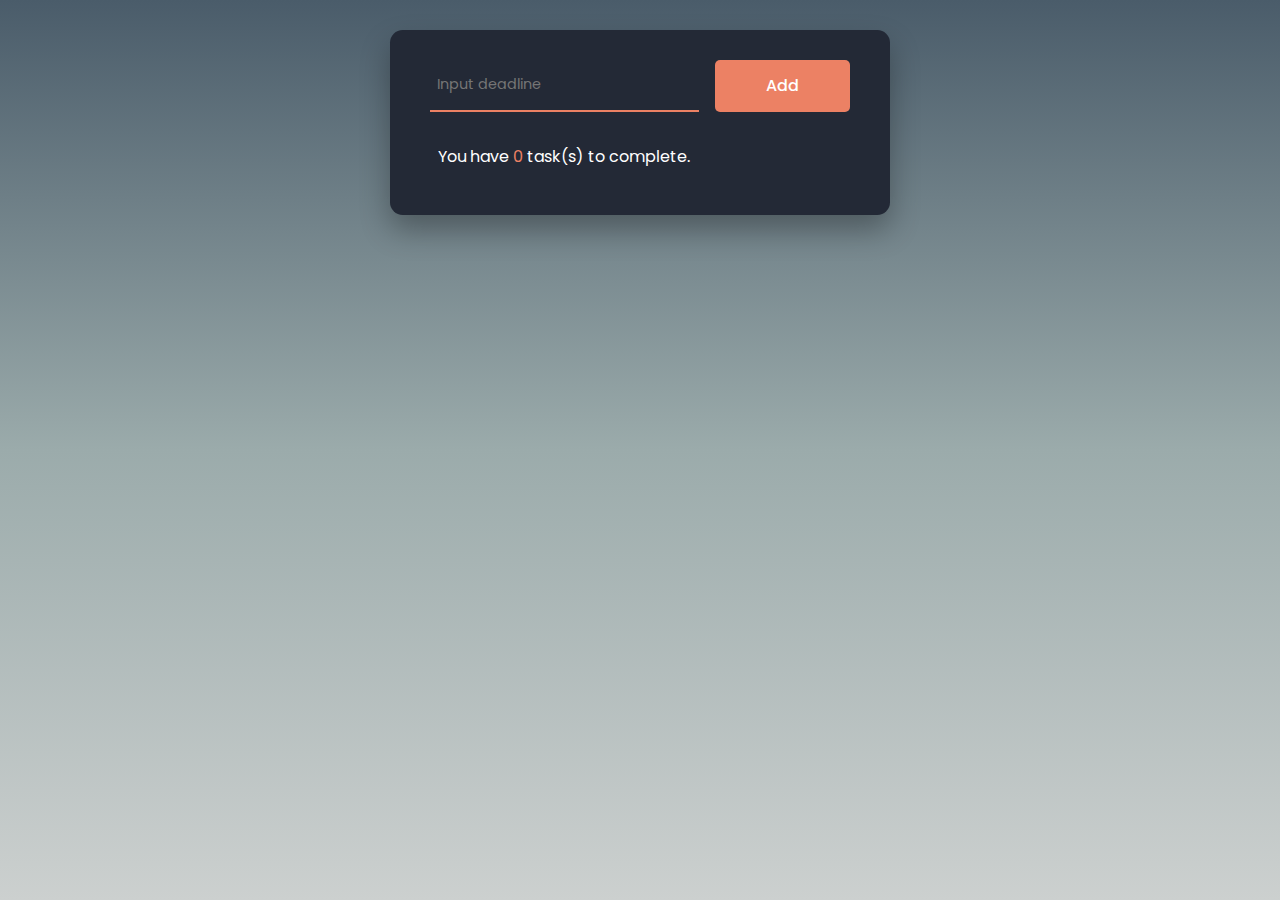
==== index.html @ cf1d8062 "first" ====
<!DOCTYPE html>
<html lang="en">
  <head>
    <meta name="viewport" content="width=device-width, initial-scale=1.0" />
    <title>To Do List</title>
    <link
      rel="stylesheet"
      href="https://cdnjs.cloudflare.com/ajax/libs/font-awesome/6.4.0/css/all.min.css"
    />
    <link
      href="https://fonts.googleapis.com/css2?family=Poppins:wght@400;600&display=swap"
      rel="stylesheet"
    />
    <link rel="stylesheet" href="style.css" />
  </head>
  <body>
    
    <div class="app">
      <div class="container">
        <div id="wrapper">
          <input type="text" placeholder="Input deadline" />
          <button id="add-btn">Add</button>
        </div>
        <div id="tasks">
          <p id="pending-tasks">
            You have <span class="count-value">0</span> task(s) to complete.
          </p>
        </div>
      </div>
      <p id="error">Input cannot be empty!</p>
      <script src="script.js"></script>
    </div>
  </body>
</html>
---- style.css ----
:root {
   --f: #06141B;
   --s: #11212D;
   --t: #253745;
   --f: #4A5C6A;
   --fi: #9BABAB;
   --s: #CCD0CF;

}


*,
*:before,
*:after {
  padding: 0;
  margin: 0;
  box-sizing: border-box;
}
body {
  height: 100vh;
  background: linear-gradient(#4A5C6A, #9BABAB, #CCD0CF);
}
.app {
  font-family: "Poppins", sans-serif;
  width: min(95vw, 500px);
  position: absolute;
  margin: auto;
  left: 0;
  right: 0;
  top: 30px;
}
.container {
  padding: 30px 40px;
  background-color: #232936;
  box-shadow: 0 15px 30px rgba(0, 0, 0, 0.3);
  border-radius: 0.8em;
}
#wrapper {
  position: relative;
  border-radius: 5px;
  display: grid;
  grid-template-columns: 8fr 4fr;
  gap: 1em;
}
#wrapper input {
  width: 100%;
  font-family: "Poppins", sans-serif;
  background-color: transparent;
  color: #ffffff;
  font-size: 0.9em;
  border: none;
  border-bottom: 2px solid #EC8164 ;
  padding: 1em 0.5em;
}
#wrapper input:focus {
  outline: none;
  border-color: #ffffff;
}
#wrapper button {
    position: relative;
    border-radius: 5px;
    font-family: "Poppins", sans-serif;
    font-weight: 500;
    font-size: 1em;
    background-color: #EC8164; 
    border: none;
    color: #ffffff; 
    cursor: pointer;
    outline: none;
    transition: background-color 0.3s ease, color 0.3s ease; 
}

#wrapper button:hover {
    background-color: #ffffff; 
    color: #EC8164; 
}

#tasks {
  margin-top: 1em;
  border-radius: 10px;
  width: 100%;
  position: relative;
  padding: 1em 0.5em;
  color: #fff
}
.task {
  background-color: #232936;
  padding: 0.8em 1em;
  display: grid;
  grid-template-columns: 1fr 8fr 2fr 2fr;
  gap: 1em;
  border-radius: 0.5em;
  box-shadow: 0 0.5em 1em rgba(0, 0, 0, 0.05);
  align-items: center;
  cursor: pointer;
}
.task:not(:first-child) {
  margin-top: 1em;
}
.task input[type="checkbox"] {
  position: relative;
  appearance: none;
  height: 20px;
  width: 20px;
  border-radius: 50%;
  border: 2px solid #e1e1e1;
}
.task input[type="checkbox"]:before {
  content: "";
  position: absolute;
  transform: translate(-50%, -50%);
  top: 50%;
  left: 50%;
}
.task input[type="checkbox"]:checked {
  background-color: #EC8164;
  border-color: #EC8164;
}
.task input[type="checkbox"]:checked:before {
  position: absolute;
  content: "\f00c";
  color: #ffffff;
  font-size: 0.8em;
  font-family: "Font Awesome 5 Free";
  font-weight: 900;
}
.task span {
  font-size: 15px;
  font-weight: 400;
  word-break: break-all;
}
.task button {
  color: #ffffff;
  width: 100%;
  padding: 1em 0;
  border-radius: 5px;
  border: none;
  cursor: pointer;
  outline: none;
}
.edit {
  background-color: #5a95ff;
}
.delete {
  background-color: #ff5c5c;
}
#pending-tasks span {
  color: #EC8164;
}
.completed {
  text-decoration: line-through;
  color: #a0a0a0;
}
#error {
  text-align: center;
  display: none;
  background-color: #232936;
  color: #ff5c5c;
  margin-top: 1.5em;
  padding: 1em 0;
  border-radius: 0.5em;
}
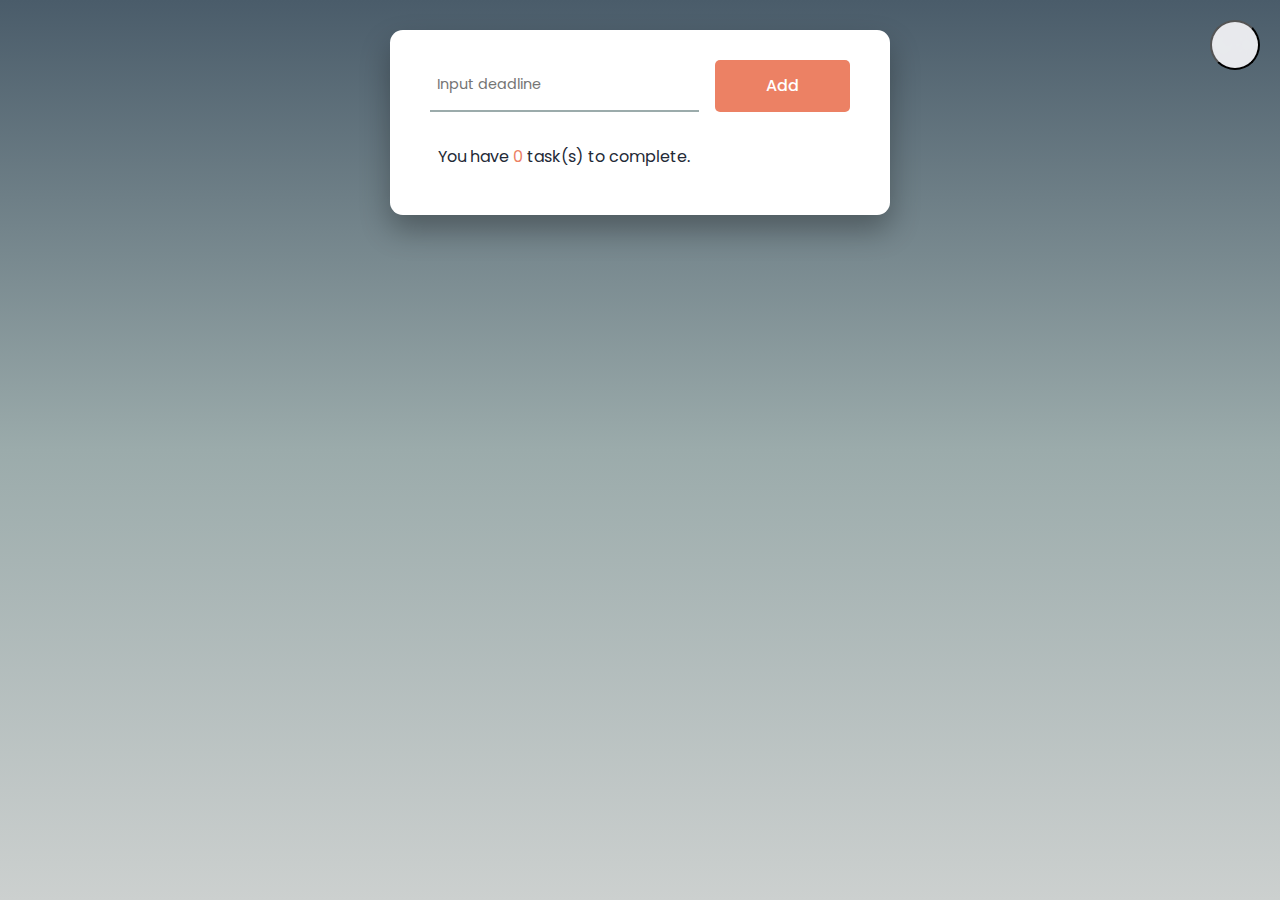
==== commit 23a76201: "second" ====
--- a/index.html
+++ b/index.html
@@ -13,22 +13,33 @@
     />
     <link rel="stylesheet" href="style.css" />
   </head>
+  
   <body>
+    <header>
+      <button id = "theme-switch">
+        <svg xmlns="http://www.w3.org/2000/svg" height="24px" viewBox="0 -960 960 960" width="24px" fill="#e8eaed"><path d="M480-120q-150 0-255-105T120-480q0-150 105-255t255-105q14 0 27.5 1t26.5 3q-41 29-65.5 75.5T444-660q0 90 63 153t153 63q55 0 101-24.5t75-65.5q2 13 3 26.5t1 27.5q0 150-105 255T480-120Z"/></svg>
+        <svg xmlns="http://www.w3.org/2000/svg" height="24px" viewBox="0 -960 960 960" width="24px" fill="#e8eaed"><path d="M480-280q-83 0-141.5-58.5T280-480q0-83 58.5-141.5T480-680q83 0 141.5 58.5T680-480q0 83-58.5 141.5T480-280ZM200-440H40v-80h160v80Zm720 0H760v-80h160v80ZM440-760v-160h80v160h-80Zm0 720v-160h80v160h-80ZM256-650l-101-97 57-59 96 100-52 56Zm492 496-97-101 53-55 101 97-57 59Zm-98-550 97-101 59 57-100 96-56-52ZM154-212l101-97 55 53-97 101-59-57Z"/></svg>
+      </button>
+    </header>
     
     <div class="app">
-      <div class="container">
-        <div id="wrapper">
-          <input type="text" placeholder="Input deadline" />
-          <button id="add-btn">Add</button>
+        <div class="container">
+          <div id="wrapper">
+            <input type="text" placeholder="Input deadline" />
+            <button id="add-btn">Add</button>
+          </div>
+          <div id="tasks">
+            <p id="pending-tasks">
+              You have <span class="count-value">0</span> task(s) to complete.
+            </p>
+          </div>
         </div>
-        <div id="tasks">
-          <p id="pending-tasks">
-            You have <span class="count-value">0</span> task(s) to complete.
-          </p>
-        </div>
-      </div>
+      
       <p id="error">Input cannot be empty!</p>
+      
       <script src="script.js"></script>
     </div>
+
+    
   </body>
 </html>--- a/style.css
+++ b/style.css
@@ -1,12 +1,24 @@
 :root {
-   --f: #06141B;
-   --s: #11212D;
-   --t: #253745;
    --f: #4A5C6A;
    --fi: #9BABAB;
    --s: #CCD0CF;
-
-}
+   --background: #232936;
+   --text: #ffffff;
+   --shadow: black;
+   --base-variant: #e8e9ed;
+   --primary-color: #3a435d;
+
+}
+
+/* .darkmode {
+  --background: #ffffff;
+   --text: #232936;
+   --base-variant: #101425;
+   --primary-color: #3a435d;
+   
+} */
+
+
 
 
 *,
@@ -16,10 +28,12 @@
   margin: 0;
   box-sizing: border-box;
 }
+
 body {
   height: 100vh;
-  background: linear-gradient(#4A5C6A, #9BABAB, #CCD0CF);
-}
+  background: linear-gradient(var(--f),var(--fi) , var(--s));
+}
+
 .app {
   font-family: "Poppins", sans-serif;
   width: min(95vw, 500px);
@@ -29,12 +43,14 @@
   right: 0;
   top: 30px;
 }
+
 .container {
   padding: 30px 40px;
-  background-color: #232936;
+  background-color: #ffffff;
   box-shadow: 0 15px 30px rgba(0, 0, 0, 0.3);
   border-radius: 0.8em;
 }
+
 #wrapper {
   position: relative;
   border-radius: 5px;
@@ -42,19 +58,20 @@
   grid-template-columns: 8fr 4fr;
   gap: 1em;
 }
+
 #wrapper input {
   width: 100%;
   font-family: "Poppins", sans-serif;
-  background-color: transparent;
-  color: #ffffff;
+  background-color: #fff;
+  color:#232936;
   font-size: 0.9em;
   border: none;
-  border-bottom: 2px solid #EC8164 ;
+  border-bottom: 2px solid var(--fi) ;
   padding: 1em 0.5em;
 }
 #wrapper input:focus {
   outline: none;
-  border-color: #ffffff;
+  border-color: #EC8164;
 }
 #wrapper button {
     position: relative;
@@ -72,7 +89,8 @@
 
 #wrapper button:hover {
     background-color: #ffffff; 
-    color: #EC8164; 
+    color: #EC8164;
+
 }
 
 #tasks {
@@ -81,16 +99,16 @@
   width: 100%;
   position: relative;
   padding: 1em 0.5em;
-  color: #fff
+  color: #232936;
 }
 .task {
-  background-color: #232936;
+  background-color: #ffffff;
   padding: 0.8em 1em;
   display: grid;
   grid-template-columns: 1fr 8fr 2fr 2fr;
   gap: 1em;
   border-radius: 0.5em;
-  box-shadow: 0 0.5em 1em rgba(0, 0, 0, 0.05);
+  box-shadow: 0 0.5em 1em rgba(0, 0, 0, 0.171);
   align-items: center;
   cursor: pointer;
 }
@@ -154,9 +172,39 @@
 #error {
   text-align: center;
   display: none;
-  background-color: #232936;
+  background-color: #ffffff;
   color: #ff5c5c;
   margin-top: 1.5em;
   padding: 1em 0;
   border-radius: 0.5em;
-}+}
+
+#theme-switch {
+  height: 50px;
+  width: 50px;
+  padding: 0;
+  border-radius: 50%;
+  background-color: var(--base-variant);
+  display: flex;
+  justify-content: center;
+  align-items: center;
+  position: fixed;
+  top: 20px;
+  right: 20px;
+}
+
+/* #theme-switch svg{
+  fill: var(--primary-color);
+}
+
+#theme-switch svg:last-child {
+  display: none;
+}
+
+.darkmode #theme-switch svg:first-child {
+  display: none;
+}
+
+.darkmode #theme-switch svg:last-child {
+  display: block;
+} */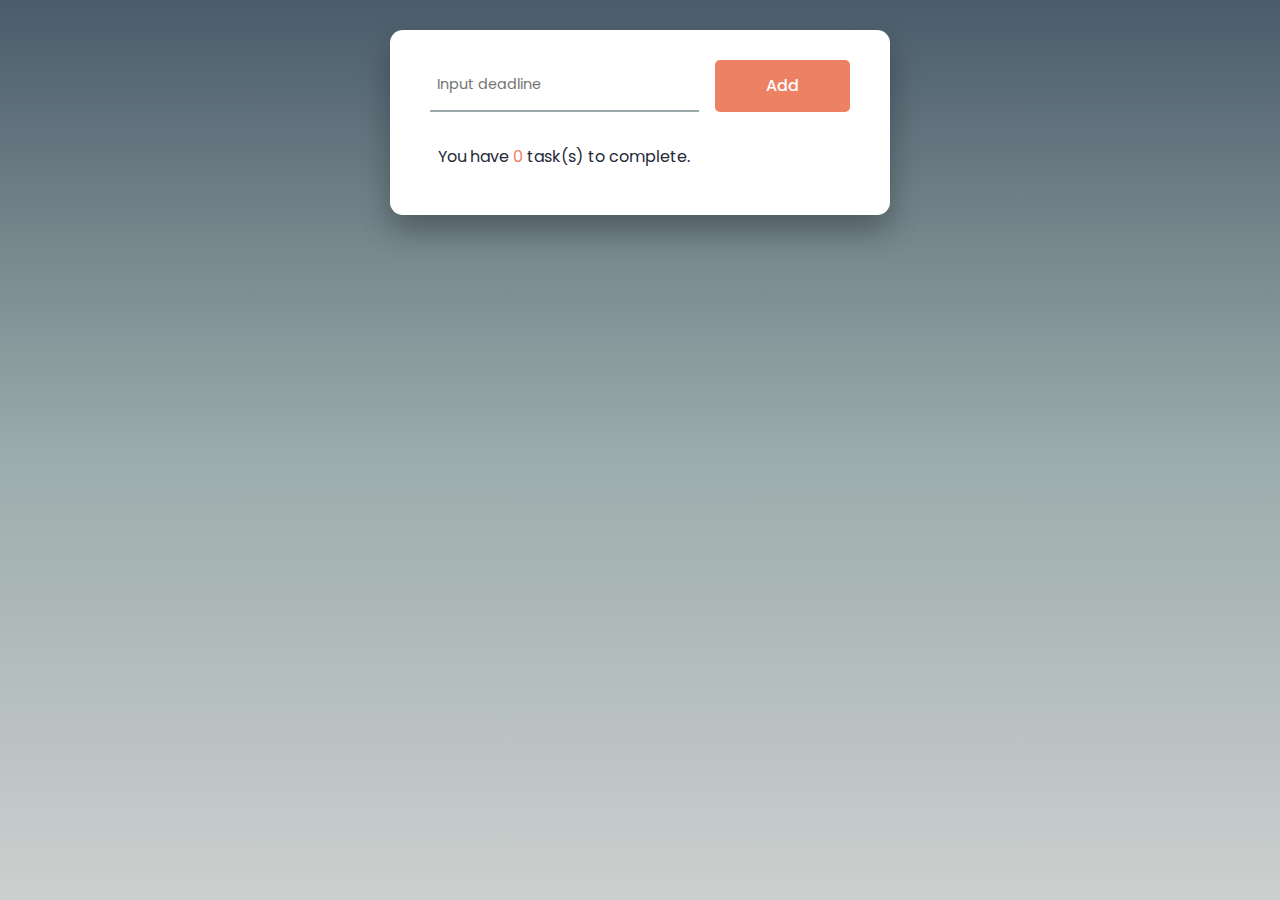
==== commit 26f78e58: "third" ====
--- a/index.html
+++ b/index.html
@@ -15,12 +15,6 @@
   </head>
   
   <body>
-    <header>
-      <button id = "theme-switch">
-        <svg xmlns="http://www.w3.org/2000/svg" height="24px" viewBox="0 -960 960 960" width="24px" fill="#e8eaed"><path d="M480-120q-150 0-255-105T120-480q0-150 105-255t255-105q14 0 27.5 1t26.5 3q-41 29-65.5 75.5T444-660q0 90 63 153t153 63q55 0 101-24.5t75-65.5q2 13 3 26.5t1 27.5q0 150-105 255T480-120Z"/></svg>
-        <svg xmlns="http://www.w3.org/2000/svg" height="24px" viewBox="0 -960 960 960" width="24px" fill="#e8eaed"><path d="M480-280q-83 0-141.5-58.5T280-480q0-83 58.5-141.5T480-680q83 0 141.5 58.5T680-480q0 83-58.5 141.5T480-280ZM200-440H40v-80h160v80Zm720 0H760v-80h160v80ZM440-760v-160h80v160h-80Zm0 720v-160h80v160h-80ZM256-650l-101-97 57-59 96 100-52 56Zm492 496-97-101 53-55 101 97-57 59Zm-98-550 97-101 59 57-100 96-56-52ZM154-212l101-97 55 53-97 101-59-57Z"/></svg>
-      </button>
-    </header>
     
     <div class="app">
         <div class="container">
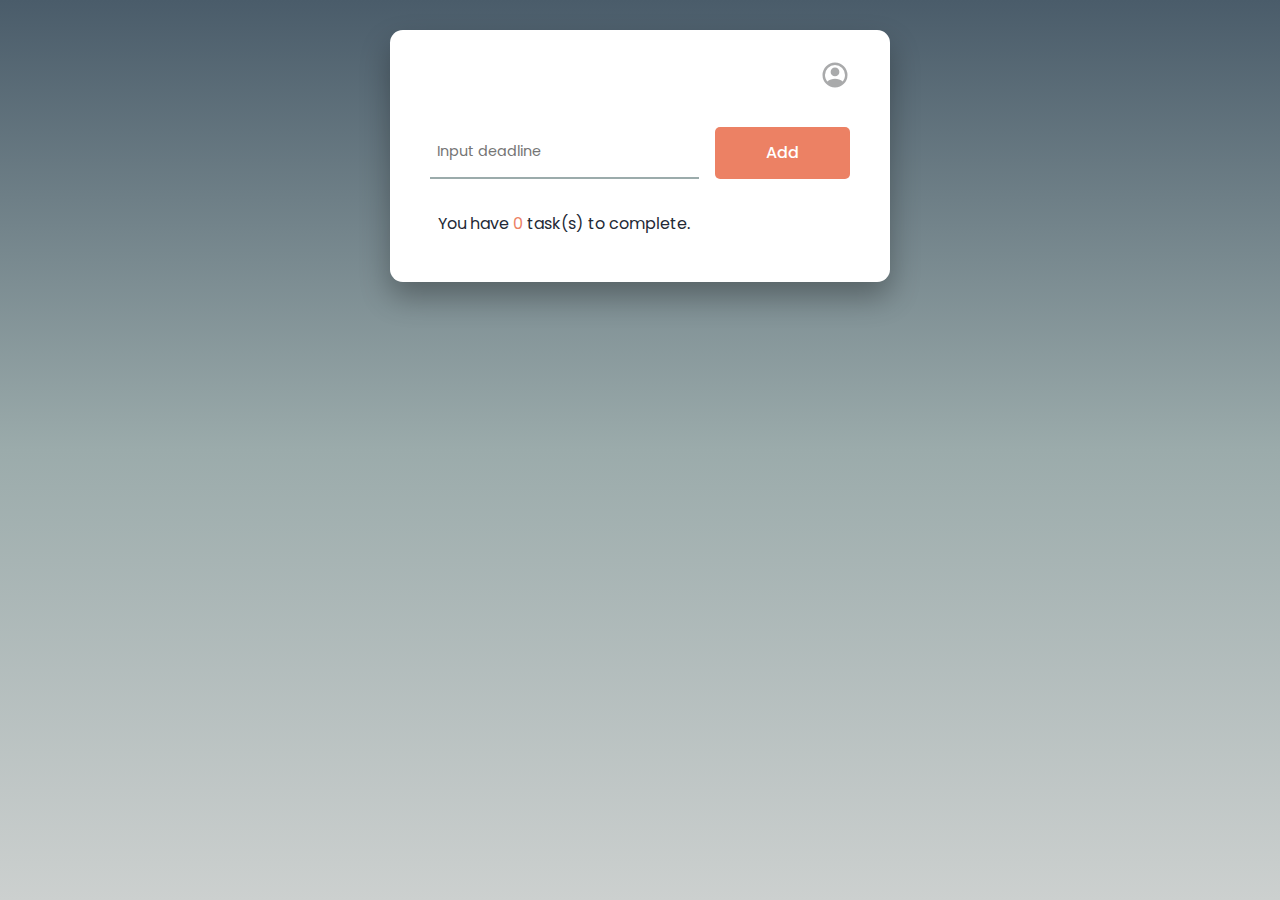
==== commit 6a1bf987: "third" ====
--- a/index.html
+++ b/index.html
@@ -11,13 +11,21 @@
       href="https://fonts.googleapis.com/css2?family=Poppins:wght@400;600&display=swap"
       rel="stylesheet"
     />
+    <link rel="stylesheet"
+     href="https://fonts.googleapis.com/css2?family=Material+Symbols+Outlined:opsz,wght,FILL,GRAD@24,400,1,0&icon_names=account_circle" />
+
+    
     <link rel="stylesheet" href="style.css" />
   </head>
   
   <body>
-    
     <div class="app">
         <div class="container">
+          <div id="profile"> 
+            <a href="login.html">
+              <img src = "account_circle_24dp_E8EAED_FILL1_wght400_GRAD0_opsz24.svg">
+            </a>
+        </div>
           <div id="wrapper">
             <input type="text" placeholder="Input deadline" />
             <button id="add-btn">Add</button>
@@ -29,7 +37,7 @@
           </div>
         </div>
       
-      <p id="error">Input cannot be empty!</p>
+      <p id="error">Input can't be empty!</p>
       
       <script src="script.js"></script>
     </div>
--- a/style.css
+++ b/style.css
@@ -10,14 +10,6 @@
 
 }
 
-/* .darkmode {
-  --background: #ffffff;
-   --text: #232936;
-   --base-variant: #101425;
-   --primary-color: #3a435d;
-   
-} */
-
 
 
 
@@ -63,7 +55,7 @@
   width: 100%;
   font-family: "Poppins", sans-serif;
   background-color: #fff;
-  color:#232936;
+  color: #232936;
   font-size: 0.9em;
   border: none;
   border-bottom: 2px solid var(--fi) ;
@@ -193,18 +185,23 @@
   right: 20px;
 }
 
-/* #theme-switch svg{
-  fill: var(--primary-color);
-}
-
-#theme-switch svg:last-child {
-  display: none;
-}
-
-.darkmode #theme-switch svg:first-child {
-  display: none;
-}
-
-.darkmode #theme-switch svg:last-child {
-  display: block;
-} */+.container {
+  position: relative;
+}
+
+#profile {
+  text-align: right;
+  margin-bottom: 20px;
+
+}
+
+#profile img  {
+  width: 30px;
+  height: 30px;
+  margin-bottom: 10px;
+  
+}
+
+img {
+  filter: brightness(1) saturate(100%) invert(30%);
+}
